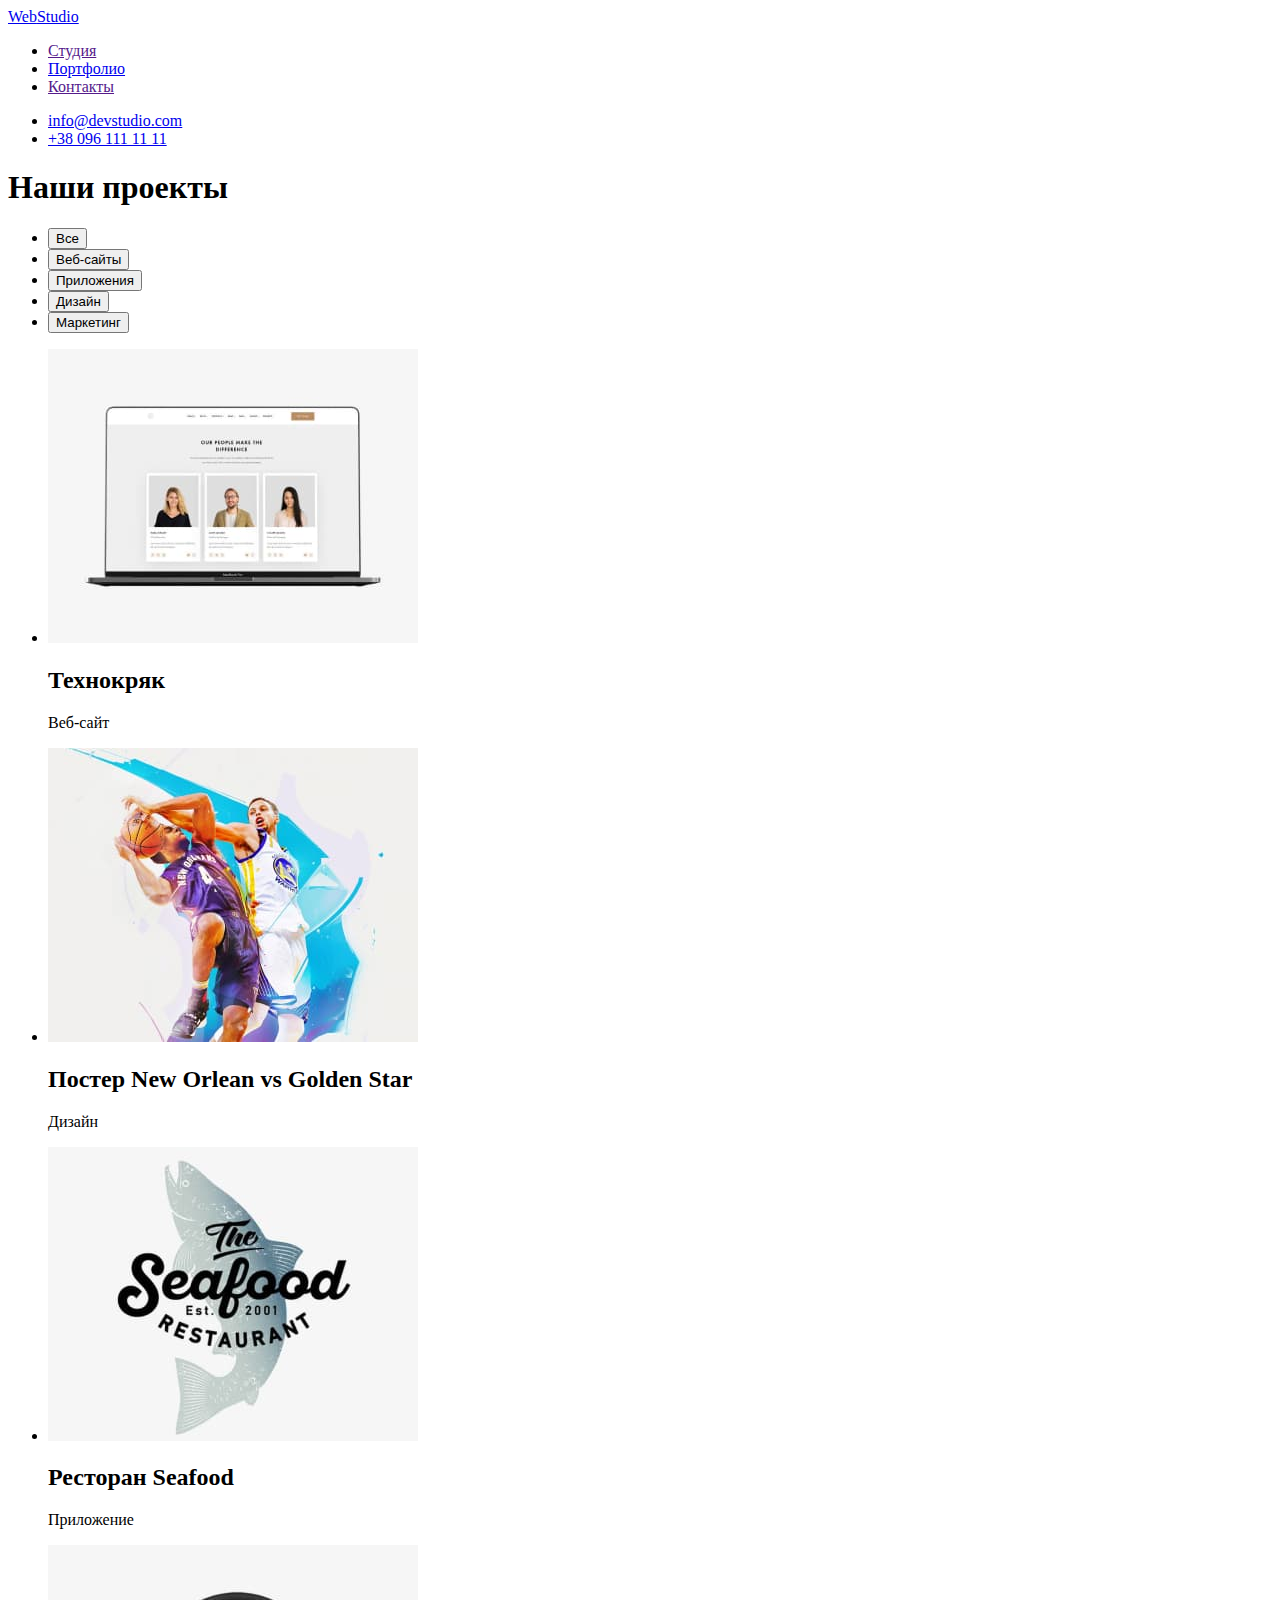
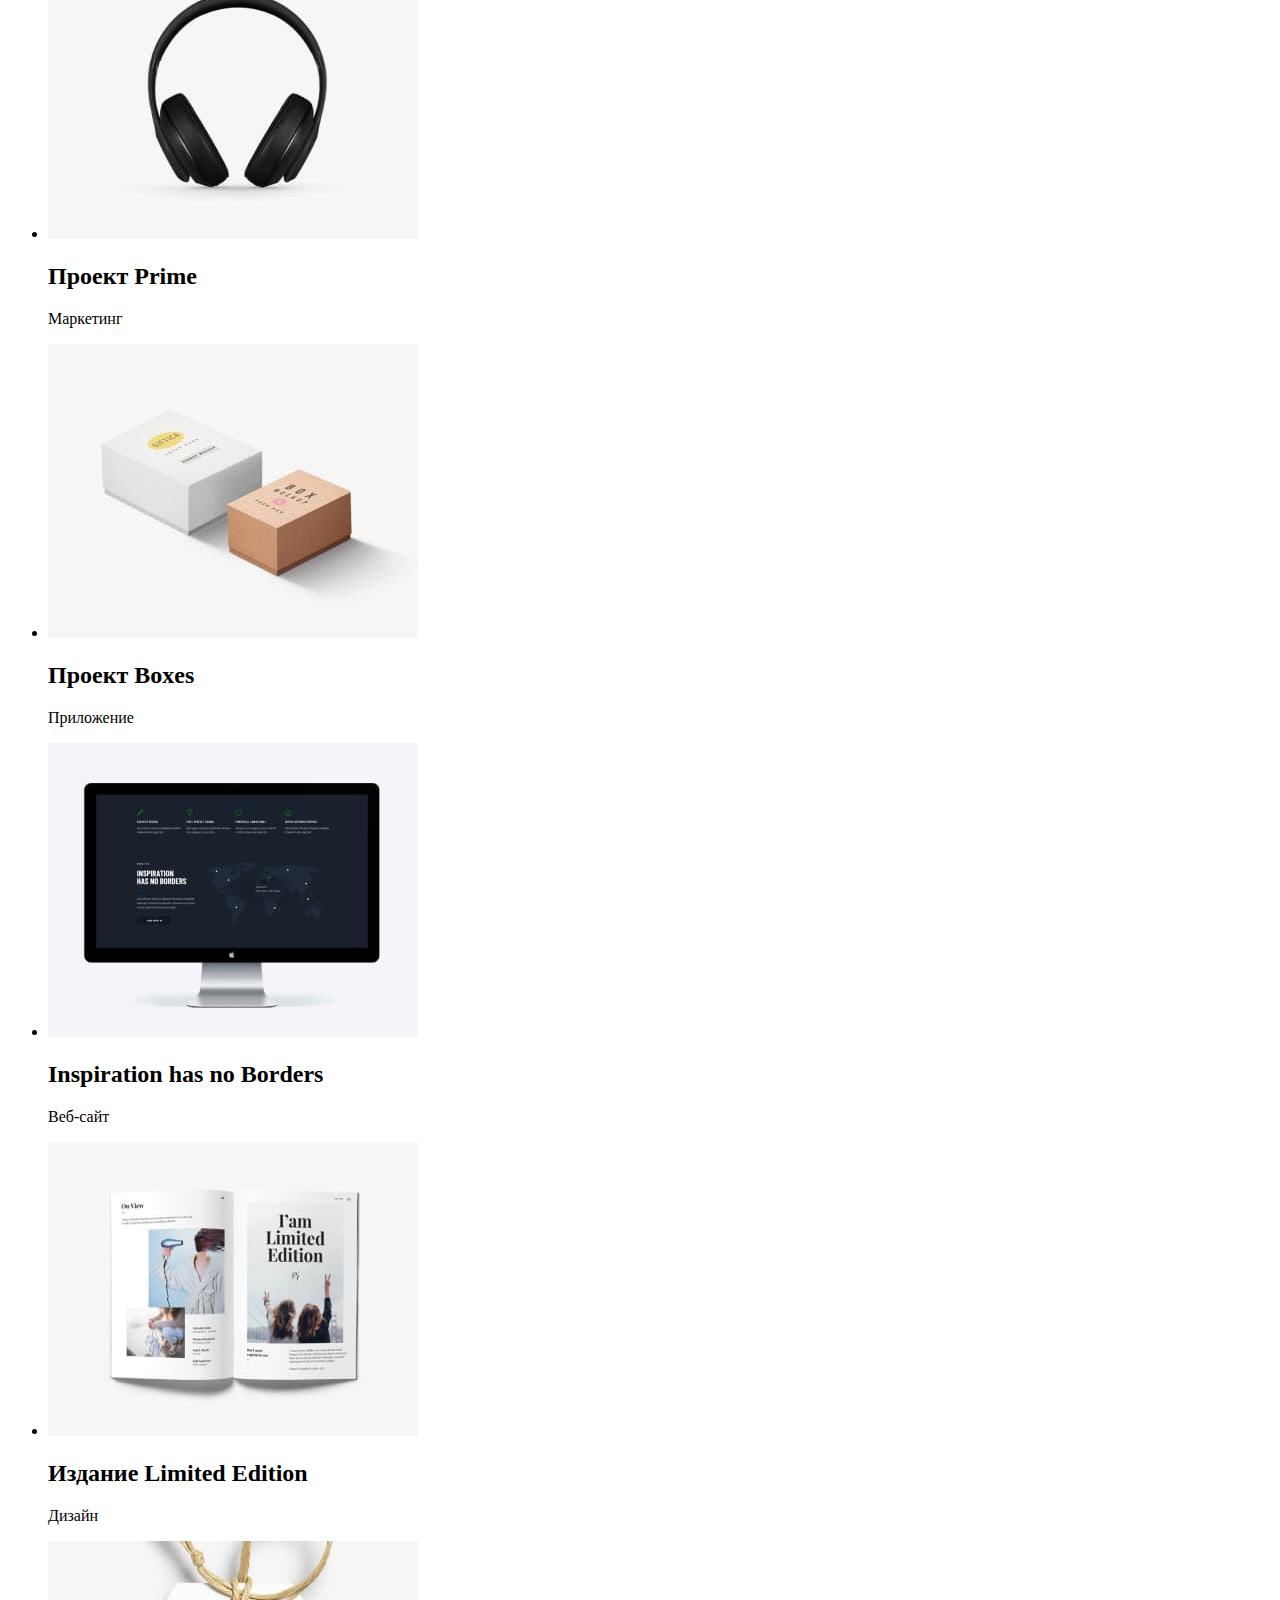
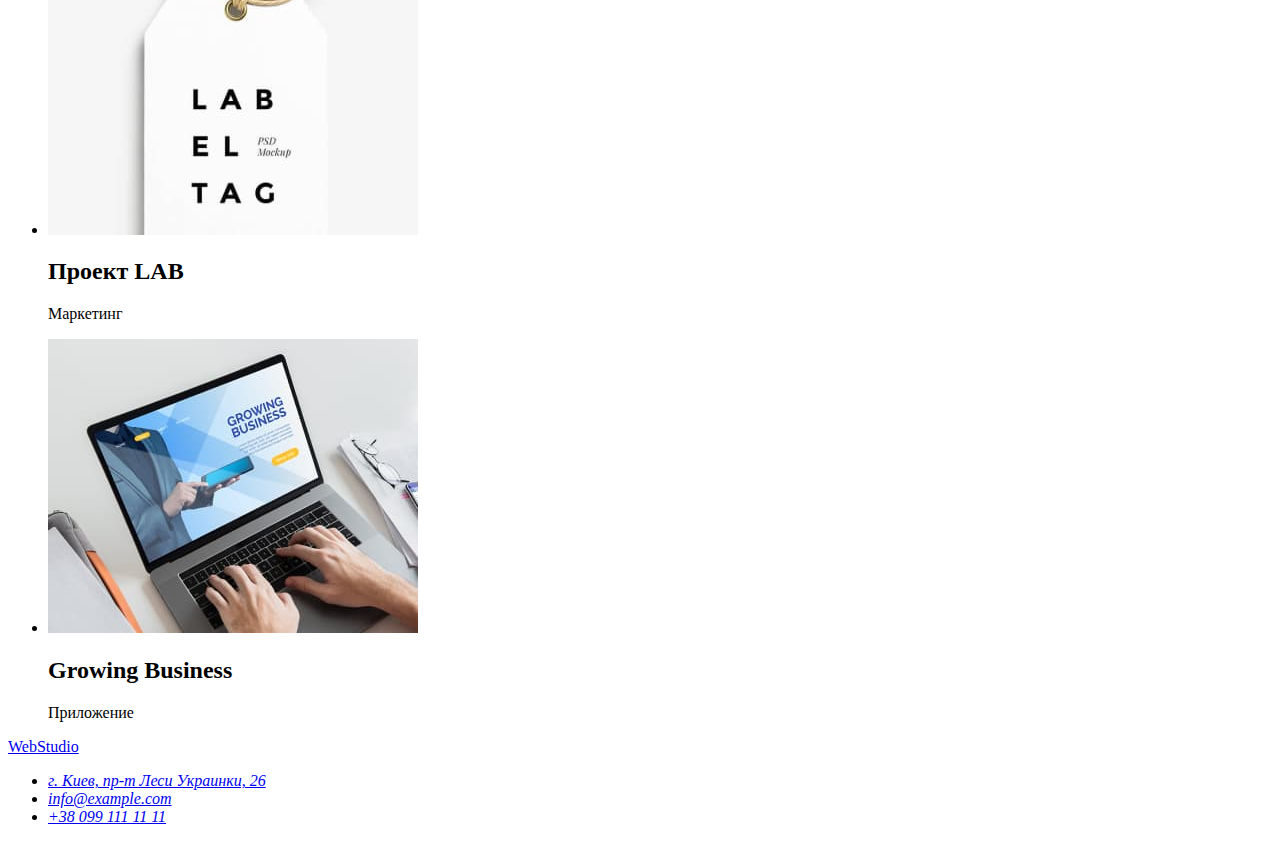
==== portfolio.html @ dd041244 "стилизировал главный сайт" ====
<!DOCTYPE html>
<html lang="ru">
<head>
    <meta charset="UTF-8">
    <meta http-equiv="X-UA-Compatible" content="IE=edge">
    <meta name="viewport" content="width=device-width, initial-scale=1.0">
    <title>Document</title>
<link rel="stylesheet" href="./css/style.css">
<link rel="preconnect" href="https://fonts.googleapis.com">
<link rel="preconnect" href="https://fonts.gstatic.com" crossorigin>
<link href="https://fonts.googleapis.com/css2?family=Raleway:wght@700&family=Roboto:wght@400;500;700;900&display=swap"
    rel="stylesheet">
</head>
<body>
<!-- header -->
<header>
    <a class="logo" href="./index.html"> <span class="logo_web"> Web</span><span class="logo_studio">Studio</span></a>
    <!-- navigation -->
    <nav>
        <ul>
            <li><a class="tex_hover" href="">Студия</a></li>
            <li><a class="tex_hover" href="./portfolio.html">Портфолио</a></li>
            <li><a class="tex_hover" href="">Контакты</a></li>
        </ul>
    </nav>
    <!-- contacts -->
    <ul>
        <li><a class="contacts_mail" href="mailto:info@devstudio.com">info@devstudio.com</a></li>
        <li><a class="contacts_phone" href="tel:+380961111111"> +38 096 111 11 11</a></li>
    </ul>
</header>
    <!-- main_content -->
    <main>
        <section>
            <h1>Наши проекты</h1>
            <nav >
                <ul>
                    <li  ><button class="buttons_hover" type="button">Вce</button></li>
                    <li><button class="buttons_hover" type="button">Веб-сайты</button></li>
                    <li><button class="buttons_hover" type="button">Приложения</button></li>
                    <li><button class="buttons_hover" type="button">Дизайн</button></li>
                    <li><button class="buttons_hover" type="button">Маркетинг</button></li>
                </ul>
            </nav>
            <ul>
                <li>
                    <img src="./IMG3/img.jpg" alt="Ноутбук" width="370" >
                    <h2>Технокряк</h2>
                    <p>Веб-сайт</p>
                </li>
                <li>
                    <img src="./IMG3/img-2.jpg" alt="Баскетбол" width="370" >
                    <h2>Постер New Orlean vs Golden Star</h2>
                    <p>Дизайн</p>
                </li>
                <li>
                    <img src="./IMG3/img-3.jpg" alt="Рыба" width="370" >
                    <h2>Ресторан Seafood</h2>
                    <p>Приложение</p>
                </li>
                <li>
                    <img src="./IMG3/img-4.jpg" alt="Наушники" width="370" >
                    <h2>Проект Prime</h2>
                    <p>Маркетинг</p>
                </li>
                <li>
                    <img src="./IMG3/img-5.jpg" alt="Короба" width="370" >
                    <h2>Проект Boxes</h2>
                    <p>Приложение</p>
                </li>
                <li>
                    <img src="./IMG3/img-6.jpg" alt="Монитор" width="370" >
                    <h2>Inspiration has no Borders</h2>
                    <p>Веб-сайт</p>
                </li>
                <li>
                    <img src="./IMG3/img-7.jpg" alt="Журнал" width="370" >
                    <h2>Издание Limited Edition</h2>
                    <p>Дизайн</p>
                </li>
                <li>
                    <img src="./IMG3/img-8.jpg" alt="Ярлык" width="370" >
                    <h2>Проект LAB</h2>
                    <p>Маркетинг</p>
                </li>
                <li>
                    <img src="./IMG3/img-9.jpg" alt="Ноутбук" width="370" >
                    <h2>Growing Business</h2>
                    <p>Приложение</p>
                </li>
                
            </ul>
        </section>
    </main>
    <!-- footer -->
    <footer class="footer">
        <a class="logo" href="./index.html"> <span class="logo_web"> Web</span><span
                class="footer_logo_studio">Studio</span></a>
        <address>
            <ul>
                <li><a class="footer_contacts_adress" href="https://goo.gl/maps/ktapFahStS3y24yC7">г. Киев, пр-т Леси
                        Украинки, 26</a>
                <li><a class="footer_contacts_mail" href="mailto:info@example.com">info@example.com</a></li>
                <li><a class="footer_contacts_phone" href="tel:+380991111111"> +38 099 111 11 11</a></li>
            </ul>
        </address>
    </footer>
</body>

</html>
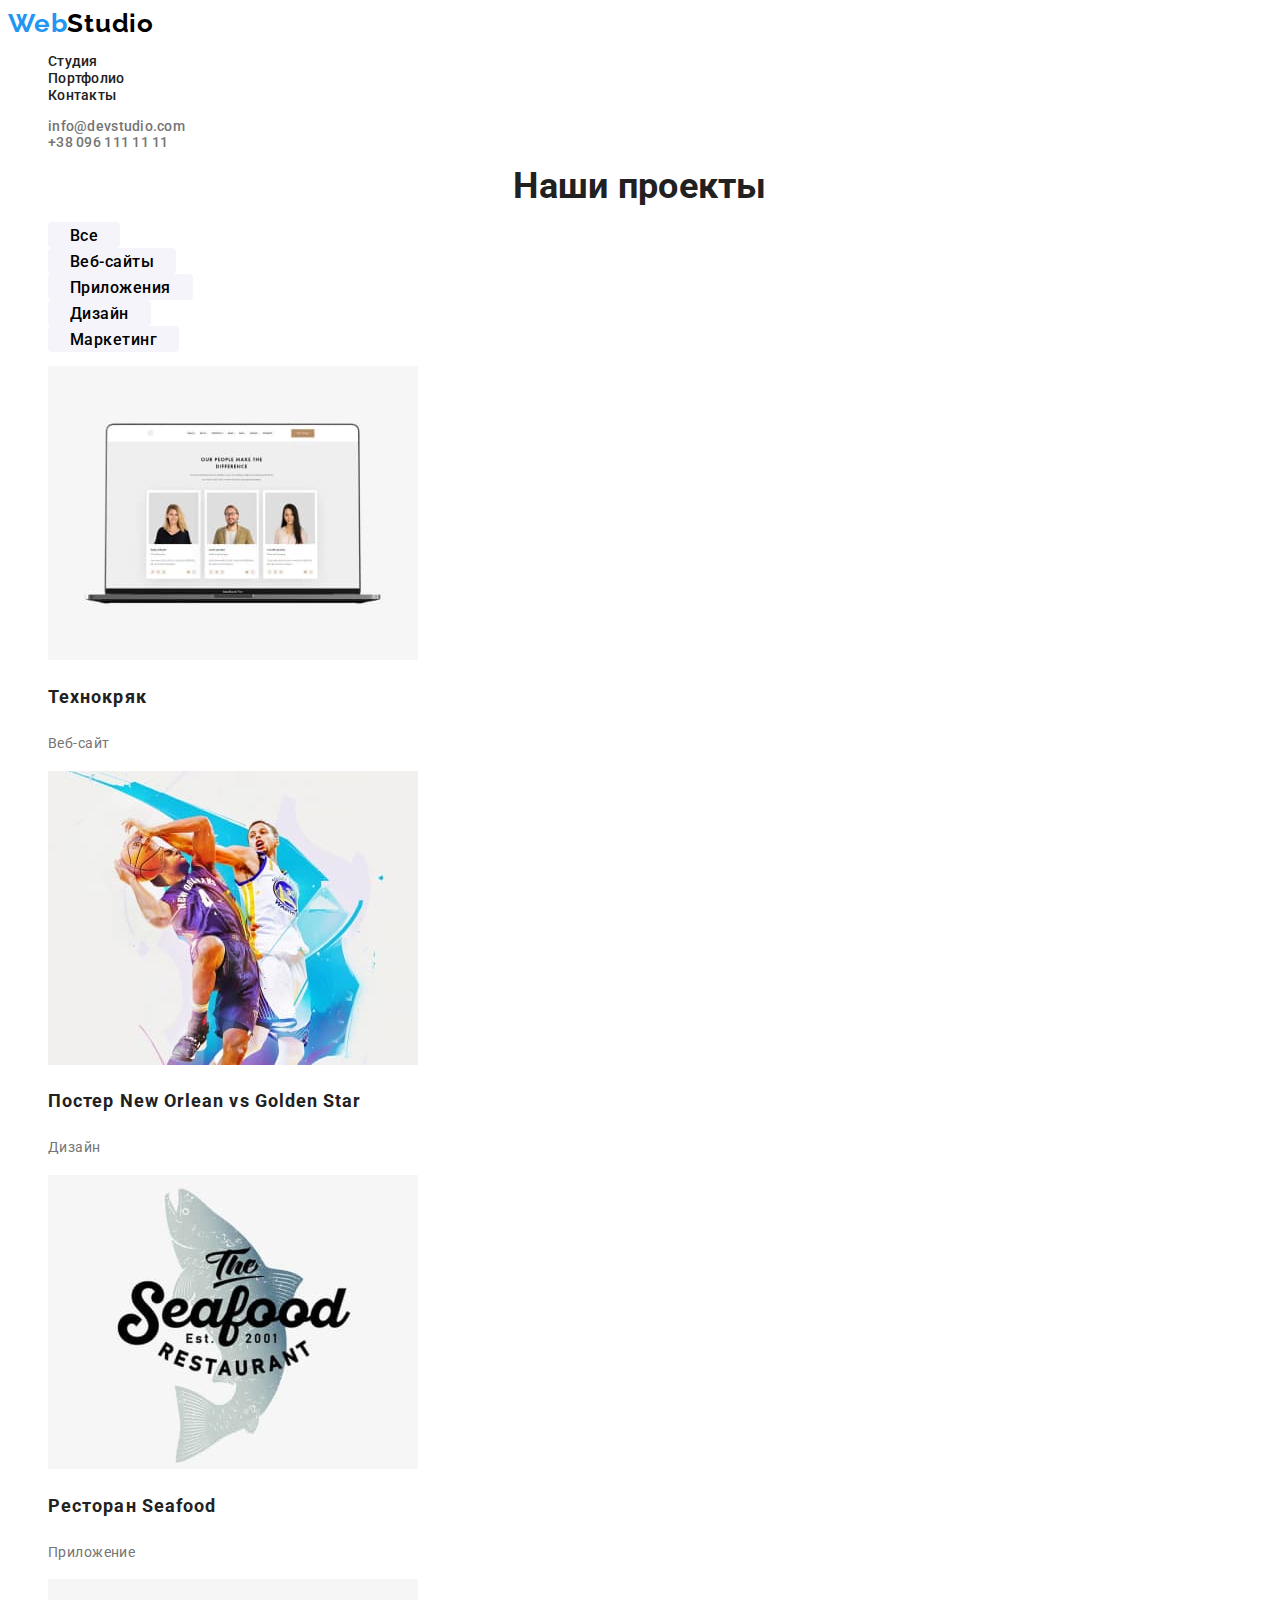
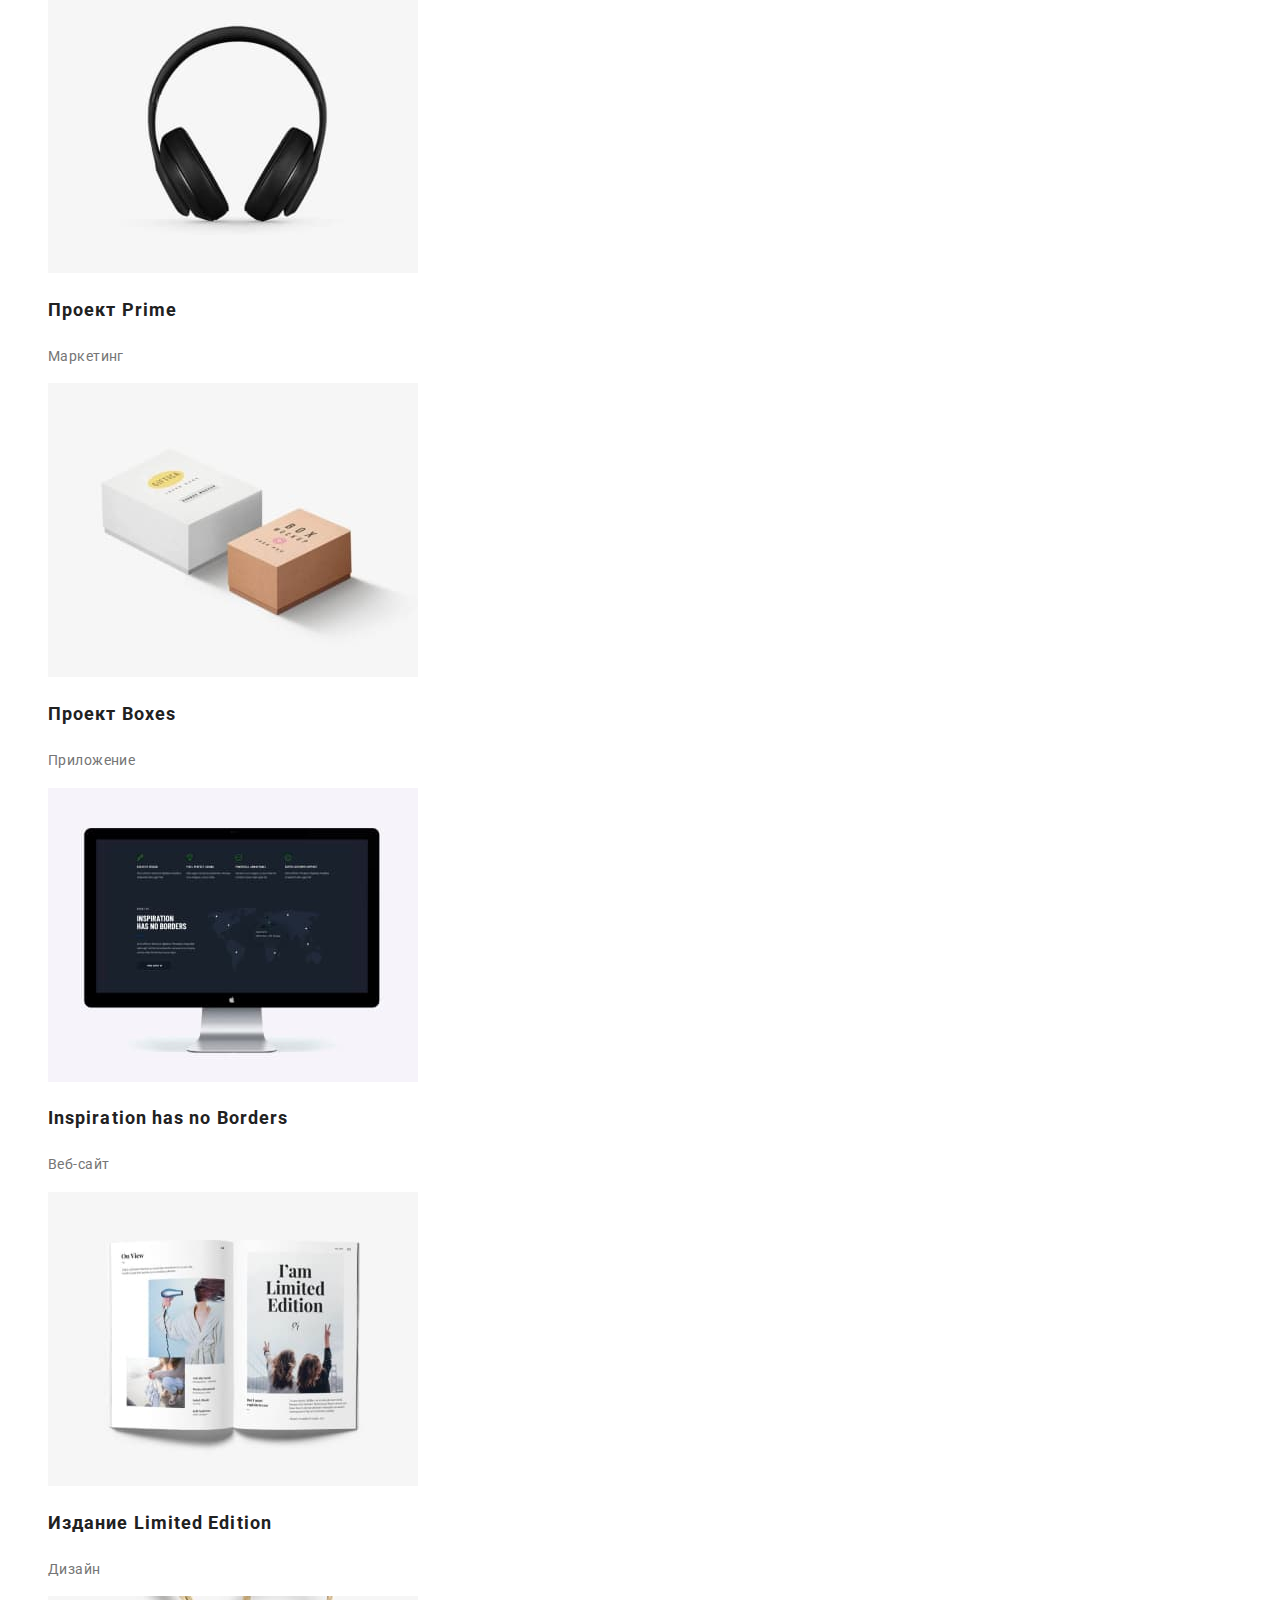
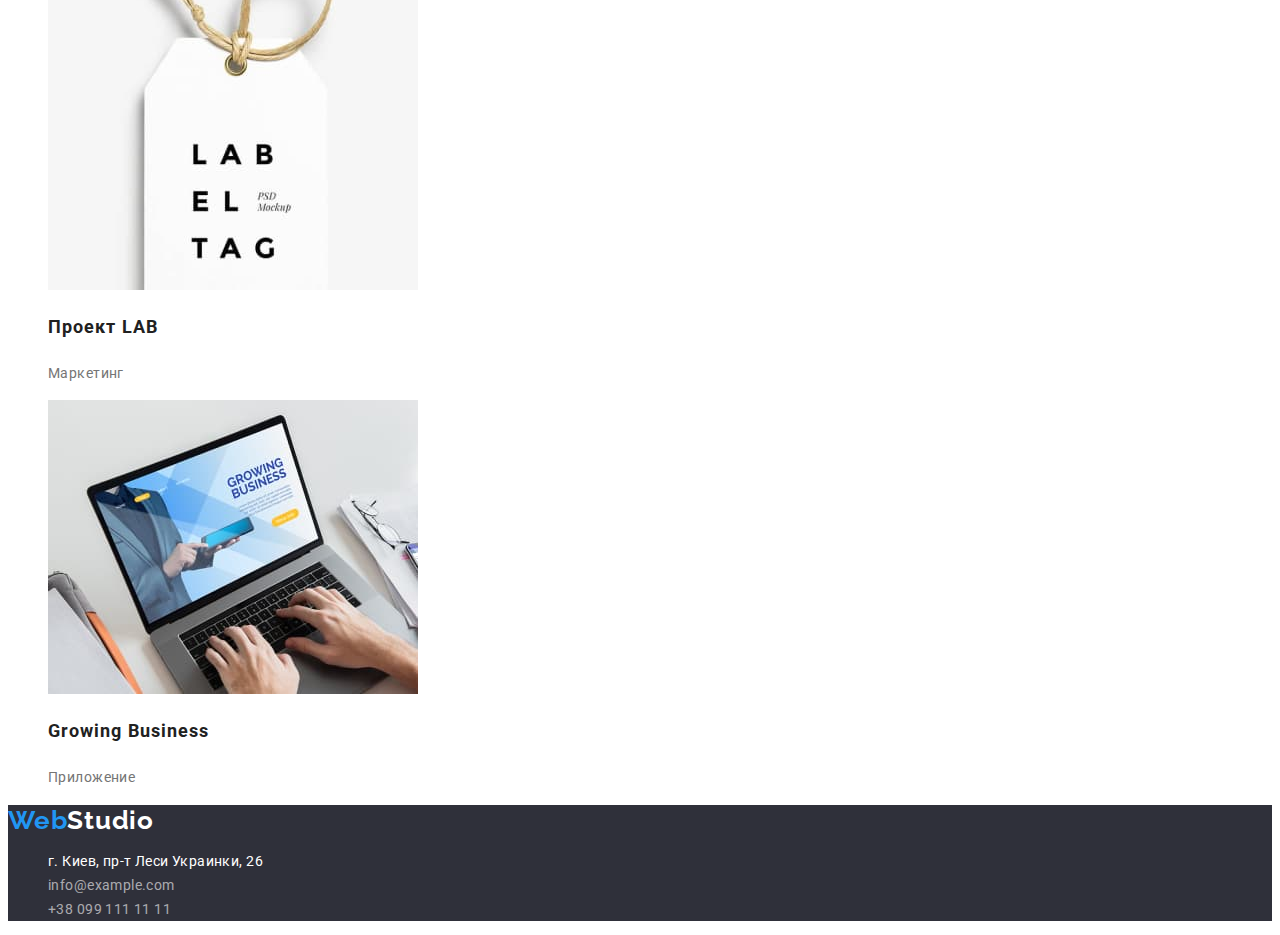
==== commit 3606dfe4: "Исправления ч1" ====
--- a/portfolio.html
+++ b/portfolio.html
@@ -1,107 +1,108 @@
 <!DOCTYPE html>
 <html lang="ru">
+
 <head>
     <meta charset="UTF-8">
     <meta http-equiv="X-UA-Compatible" content="IE=edge">
     <meta name="viewport" content="width=device-width, initial-scale=1.0">
     <title>Document</title>
-<link rel="stylesheet" href="./css/style.css">
-<link rel="preconnect" href="https://fonts.googleapis.com">
-<link rel="preconnect" href="https://fonts.gstatic.com" crossorigin>
-<link href="https://fonts.googleapis.com/css2?family=Raleway:wght@700&family=Roboto:wght@400;500;700;900&display=swap"
-    rel="stylesheet">
+    <link rel="stylesheet" href="./css/style.css">
+    <link rel="preconnect" href="https://fonts.googleapis.com">
+    <link rel="preconnect" href="https://fonts.gstatic.com" crossorigin>
+    <link
+        href="https://fonts.googleapis.com/css2?family=Raleway:wght@700&family=Roboto:wght@400;500;700;900&display=swap"
+        rel="stylesheet">
 </head>
+
 <body>
-<!-- header -->
-<header>
-    <a class="logo" href="./index.html"> <span class="logo_web"> Web</span><span class="logo_studio">Studio</span></a>
-    <!-- navigation -->
-    <nav>
+    <!-- header -->
+    <header class="header">
+        <a class="logo" href="./index.html"> Web<span class="logo_accent">Studio</span></a>
+        <!-- navigation -->
+        <nav class="nav">
+            <ul class="list">
+                <li><a class="link" href="">Студия</a></li>
+                <li><a class="link" href="./portfolio.html">Портфолио</a></li>
+                <li><a class="link" href="">Контакты</a></li>
+            </ul>
+        </nav>
+        <!-- contacts -->
         <ul>
-            <li><a class="tex_hover" href="">Студия</a></li>
-            <li><a class="tex_hover" href="./portfolio.html">Портфолио</a></li>
-            <li><a class="tex_hover" href="">Контакты</a></li>
+            <li><a class="mail" href="mailto:info@devstudio.com">info@devstudio.com</a></li>
+            <li><a class="phone" href="tel:+380961111111"> +38 096 111 11 11</a></li>
         </ul>
-    </nav>
-    <!-- contacts -->
-    <ul>
-        <li><a class="contacts_mail" href="mailto:info@devstudio.com">info@devstudio.com</a></li>
-        <li><a class="contacts_phone" href="tel:+380961111111"> +38 096 111 11 11</a></li>
-    </ul>
-</header>
+    </header>
     <!-- main_content -->
     <main>
-        <section>
-            <h1>Наши проекты</h1>
-            <nav >
-                <ul>
-                    <li  ><button class="buttons_hover" type="button">Вce</button></li>
-                    <li><button class="buttons_hover" type="button">Веб-сайты</button></li>
-                    <li><button class="buttons_hover" type="button">Приложения</button></li>
-                    <li><button class="buttons_hover" type="button">Дизайн</button></li>
-                    <li><button class="buttons_hover" type="button">Маркетинг</button></li>
+        <section class="our_projects">
+            <h1 class="title">Наши проекты</h1>
+            <nav>
+                <ul class="filter">
+                    <li><button class="button" type="button">Вce</button></li>
+                    <li><button class="button" type="button">Веб-сайты</button></li>
+                    <li><button class="button" type="button">Приложения</button></li>
+                    <li><button class="button" type="button">Дизайн</button></li>
+                    <li><button class="button" type="button">Маркетинг</button></li>
                 </ul>
             </nav>
-            <ul>
+            <ul class="img_block">
                 <li>
-                    <img src="./IMG3/img.jpg" alt="Ноутбук" width="370" >
-                    <h2>Технокряк</h2>
+                    <img src="./IMG3/img.jpg" alt="Ноутбук" width="370">
+                    <h2 class="project_name">Технокряк</h2>
                     <p>Веб-сайт</p>
                 </li>
                 <li>
-                    <img src="./IMG3/img-2.jpg" alt="Баскетбол" width="370" >
-                    <h2>Постер New Orlean vs Golden Star</h2>
+                    <img src="./IMG3/img-2.jpg" alt="Баскетбол" width="370">
+                    <h2 class="project_name">Постер New Orlean vs Golden Star</h2>
                     <p>Дизайн</p>
                 </li>
                 <li>
-                    <img src="./IMG3/img-3.jpg" alt="Рыба" width="370" >
-                    <h2>Ресторан Seafood</h2>
+                    <img src="./IMG3/img-3.jpg" alt="Рыба" width="370">
+                    <h2 class="project_name">Ресторан Seafood</h2>
                     <p>Приложение</p>
                 </li>
                 <li>
-                    <img src="./IMG3/img-4.jpg" alt="Наушники" width="370" >
-                    <h2>Проект Prime</h2>
+                    <img src="./IMG3/img-4.jpg" alt="Наушники" width="370">
+                    <h2 class="project_name">Проект Prime</h2>
                     <p>Маркетинг</p>
                 </li>
                 <li>
-                    <img src="./IMG3/img-5.jpg" alt="Короба" width="370" >
-                    <h2>Проект Boxes</h2>
+                    <img src="./IMG3/img-5.jpg" alt="Короба" width="370">
+                    <h2 class="project_name">Проект Boxes</h2>
                     <p>Приложение</p>
                 </li>
                 <li>
-                    <img src="./IMG3/img-6.jpg" alt="Монитор" width="370" >
-                    <h2>Inspiration has no Borders</h2>
+                    <img src="./IMG3/img-6.jpg" alt="Монитор" width="370">
+                    <h2 class="project_name">Inspiration has no Borders</h2>
                     <p>Веб-сайт</p>
                 </li>
                 <li>
-                    <img src="./IMG3/img-7.jpg" alt="Журнал" width="370" >
+                    <img src="./IMG3/img-7.jpg" alt="Журнал" width="370">
                     <h2>Издание Limited Edition</h2>
                     <p>Дизайн</p>
                 </li>
                 <li>
-                    <img src="./IMG3/img-8.jpg" alt="Ярлык" width="370" >
+                    <img src="./IMG3/img-8.jpg" alt="Ярлык" width="370">
                     <h2>Проект LAB</h2>
                     <p>Маркетинг</p>
                 </li>
                 <li>
-                    <img src="./IMG3/img-9.jpg" alt="Ноутбук" width="370" >
+                    <img src="./IMG3/img-9.jpg" alt="Ноутбук" width="370">
                     <h2>Growing Business</h2>
                     <p>Приложение</p>
                 </li>
-                
             </ul>
         </section>
     </main>
     <!-- footer -->
     <footer class="footer">
-        <a class="logo" href="./index.html"> <span class="logo_web"> Web</span><span
-                class="footer_logo_studio">Studio</span></a>
-        <address>
+        <a class="logo" href="./index.html"> Web<span class="logo_accent">Studio</span></a>
+        <address class="contacts">
             <ul>
-                <li><a class="footer_contacts_adress" href="https://goo.gl/maps/ktapFahStS3y24yC7">г. Киев, пр-т Леси
+                <li><a class="adress" href="https://goo.gl/maps/ktapFahStS3y24yC7">г. Киев, пр-т Леси
                         Украинки, 26</a>
-                <li><a class="footer_contacts_mail" href="mailto:info@example.com">info@example.com</a></li>
-                <li><a class="footer_contacts_phone" href="tel:+380991111111"> +38 099 111 11 11</a></li>
+                <li><a class="mail" href="mailto:info@example.com">info@example.com</a></li>
+                <li><a class="phone" href="tel:+380991111111"> +38 099 111 11 11</a></li>
             </ul>
         </address>
     </footer>
--- a/css/style.css
+++ b/css/style.css
@@ -0,0 +1,225 @@
+/* body */
+
+body {
+  font-family: roboto, sans-serif;
+  background-color: #ffffff;
+  font-size: 14px;
+  line-height: 1.2;
+  font-weight: 400;
+  letter-spacing: 0.02em;
+  /* font-style: normal; */
+  color: #212121;
+}
+
+/* general */
+li {
+  list-style: none;
+}
+/* header */
+.logo {
+  font-size: 26px;
+  font-family: 'Raleway', sans-serif;
+  font-weight: 700;
+  letter-spacing: 0.03em;
+  text-decoration: none;
+  color: #2196f3;
+}
+.header .logo_accent {
+  color: #000000;
+}
+
+.header .link {
+  text-decoration: none;
+  font-weight: 500;
+  color: inherit;
+}
+
+.header .link:hover,
+.header .link:focus,
+.header .mail:hover,
+.header .mail:focus,
+.header .phone:hover,
+.header .phone:focus {
+  color: #2196f3;
+}
+
+.header .mail,
+.header .phone {
+  color: #757575;
+  text-decoration: none;
+  font-weight: 500;
+}
+
+/* hero */
+.hero {
+  background: rgba(47, 48, 58, 1);
+  width: 800px;
+  /* height: 600px; */
+  text-align: center;
+  padding: 200px 452px 280px 452px;
+}
+
+.hero .title {
+  color: #ffffff;
+  font-weight: 900;
+  font-size: 44px;
+  line-height: 1.36;
+  letter-spacing: 0.06em;
+  text-transform: uppercase;
+}
+.hero .button {
+  box-sizing: border-box;
+  border-radius: 3px;
+  border: none;
+  width: 200px;
+  height: 50px;
+  background-color: #2196f3;
+  color: #ffffff;
+  font-weight: 700;
+  font-size: 16px;
+  line-height: 1.88;
+  letter-spacing: 0.06em;
+  cursor: pointer;
+  align-items: center;
+  text-align: center;
+  font-family: inherit;
+}
+
+/* our_features */
+
+.our_features .section_tittle {
+  visibility: hidden;
+}
+
+.our_features .section_title2 {
+  text-transform: uppercase;
+  font-weight: 700;
+  letter-spacing: 0.03em;
+}
+
+.features_list .text {
+  color: #757575;
+  line-height: 1.7;
+  letter-spacing: 0.03em;
+}
+
+/* Actions */
+
+.actions .title {
+  font-weight: 700;
+  font-size: 36px;
+  line-height: 42px;
+  text-align: center;
+  letter-spacing: 0.03em;
+}
+
+/* our_team */
+
+.our_team .title {
+  font-weight: 700;
+  font-size: 36px;
+  line-height: 42px;
+  text-align: center;
+  letter-spacing: 0.03em;
+}
+.our_team .member {
+  font-weight: 500;
+  font-size: 16px;
+  line-height: 1.19;
+  letter-spacing: 0.03em;
+  margin: 0;
+}
+
+.our_team .text {
+  font-size: 16px;
+  line-height: 1.19;
+  letter-spacing: 0.03em;
+  color: #757575;
+  margin: 0;
+}
+
+/* footer */
+.footer {
+  background-color: #2f303a;
+}
+.footer .logo_accent {
+  color: #ffffff;
+}
+.footer .adress {
+  text-decoration: none;
+  letter-spacing: 0.03em;
+  color: #ffffff;
+  font-style: normal;
+  line-height: 1.7;
+}
+.footer .mail,
+.footer .phone {
+  line-height: 1.7;
+  letter-spacing: 0.03em;
+  color: rgba(255, 255, 255, 0.6);
+  text-decoration: none;
+  font-style: normal;
+}
+
+/* tex_hover */
+.tex_hover {
+  text-decoration: none;
+}
+.tex_hover:hover {
+  color: #2196f3;
+}
+
+/* our_projects */
+
+.our_projects .button {
+  display: inline-block;
+  background-color: #f5f4fa;
+  font-weight: 500;
+  font-size: 16px;
+  line-height: 1.6;
+  height: 26px;
+  letter-spacing: 0.03em;
+  font-family: inherit;
+  text-align: center;
+  border-radius: 4px;
+  border: none;
+  padding: 0px 22px 0px 22px;
+}
+
+.our_projects .button:hover {
+  background-color: #2196f3;
+  color: #ffffff;
+  cursor: pointer;
+  font-weight: 500;
+  font-size: 16px;
+  line-height: 1.6px;
+  height: 26px;
+  letter-spacing: 0.03em;
+  font-family: inherit;
+  text-align: center;
+  border-radius: 4px;
+  border: none;
+  padding: 0px 22px 0px 22px;
+}
+
+/* our_projects */
+.our_projects .title {
+  font-weight: 700;
+  font-size: 36px;
+  text-align: center;
+
+  margin: 0;
+}
+
+.our_projects h2 {
+  font-weight: 700;
+  font-size: 18px;
+  line-height: 2;
+  letter-spacing: 0.06em;
+}
+
+.our_projects p {
+  line-height: 1.9;
+  letter-spacing: 0.03em;
+  color: #757575;
+}
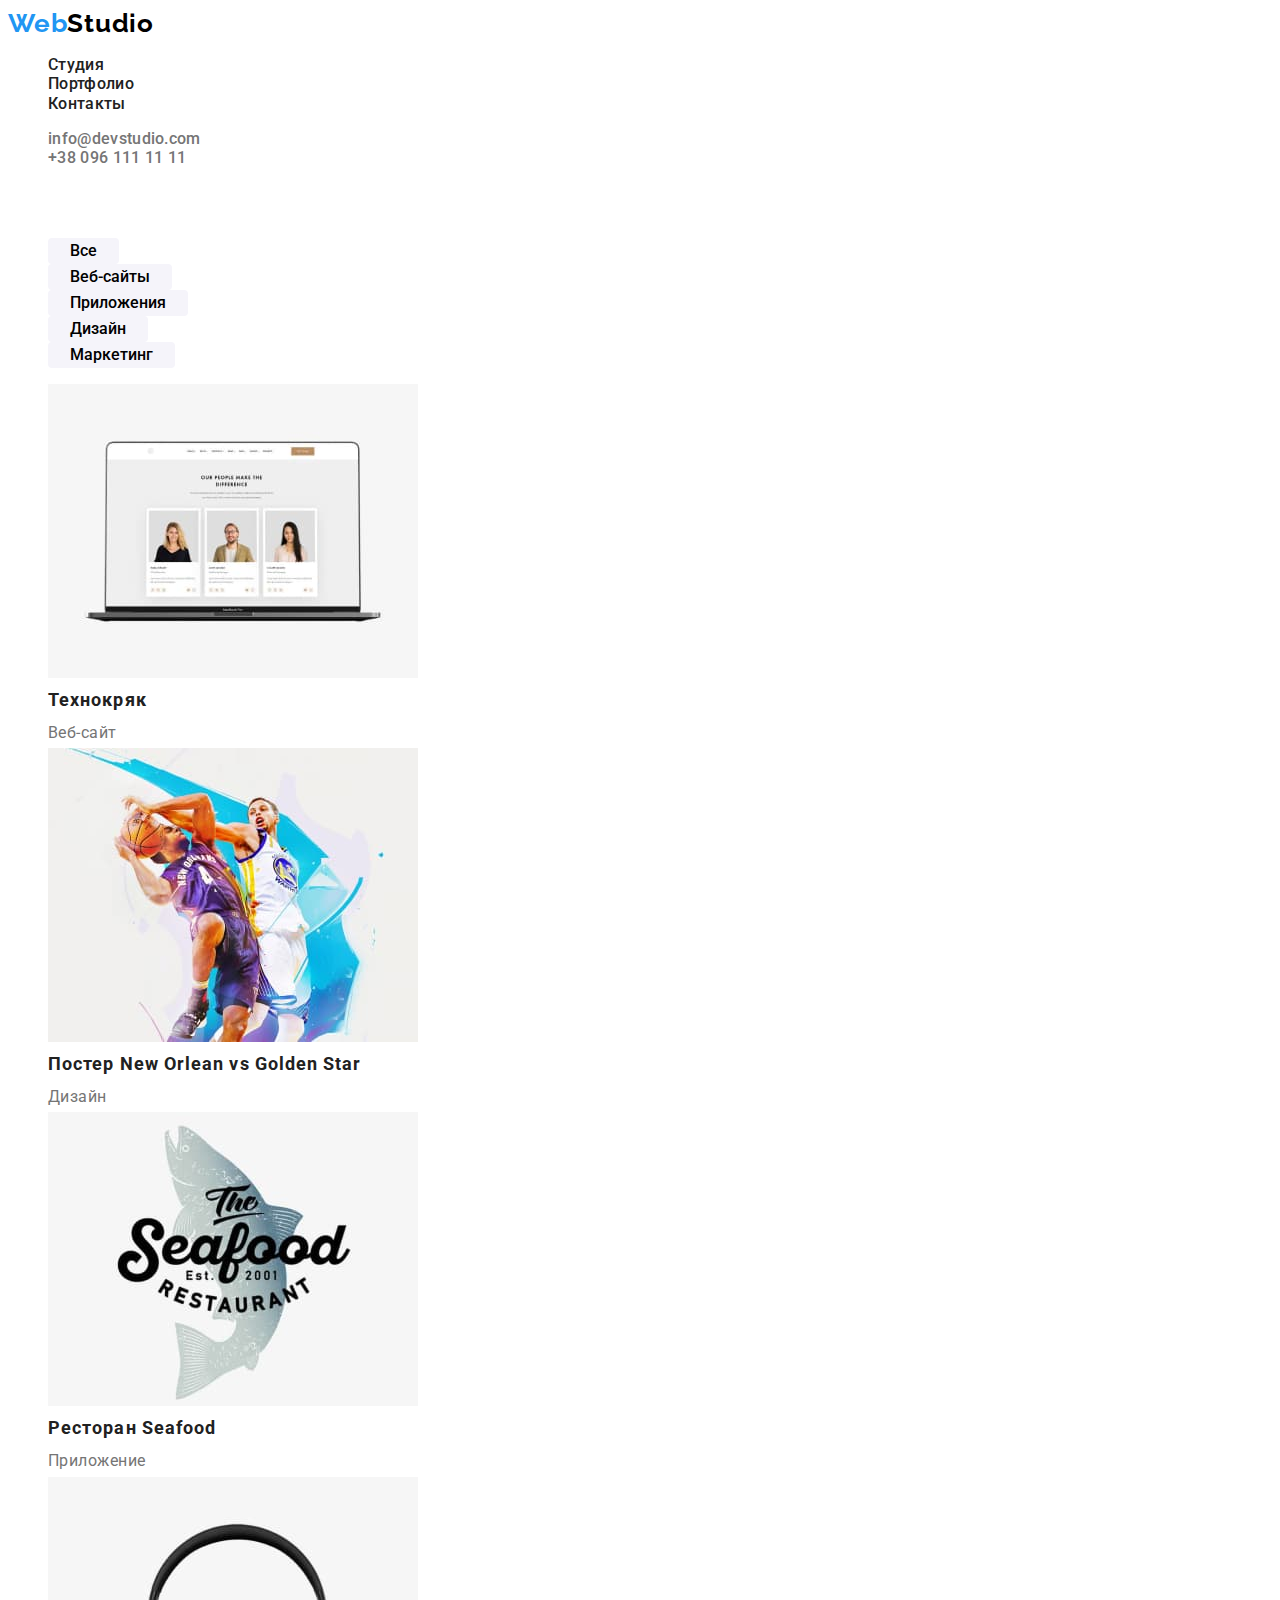
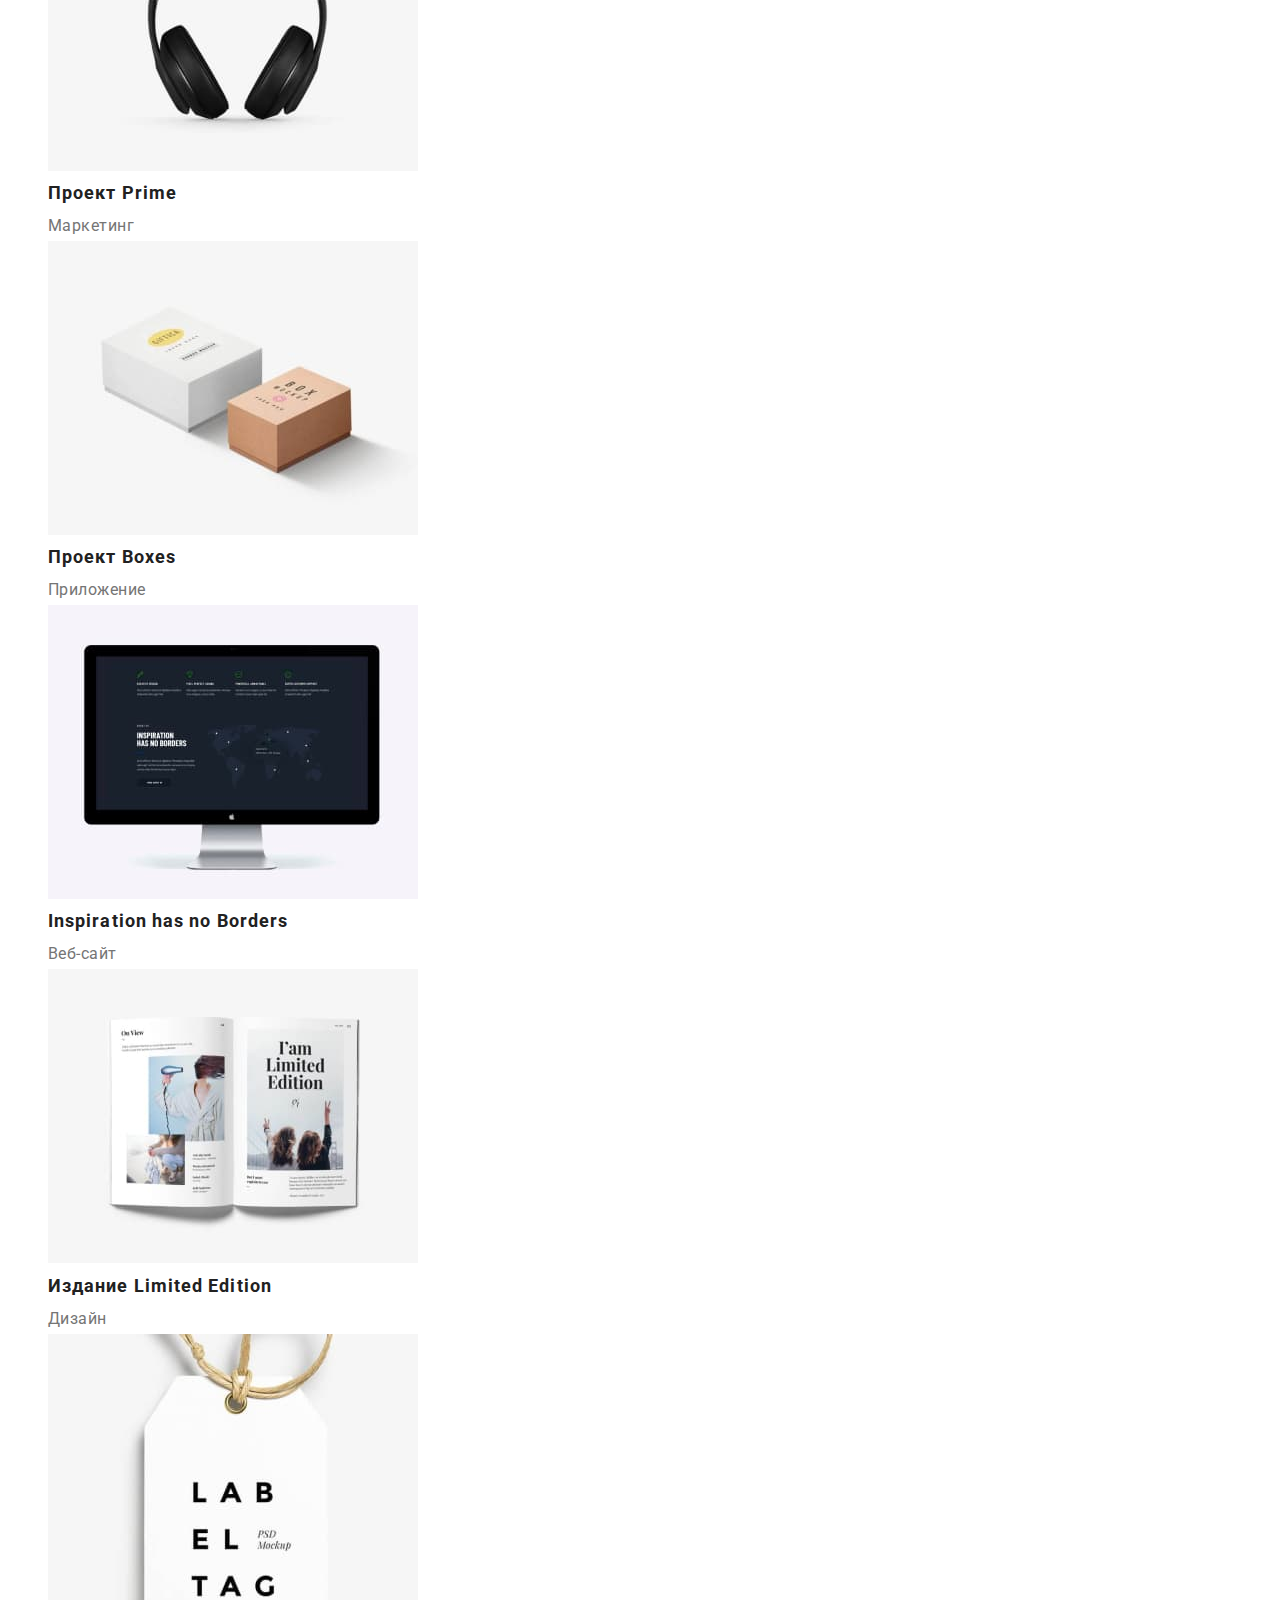
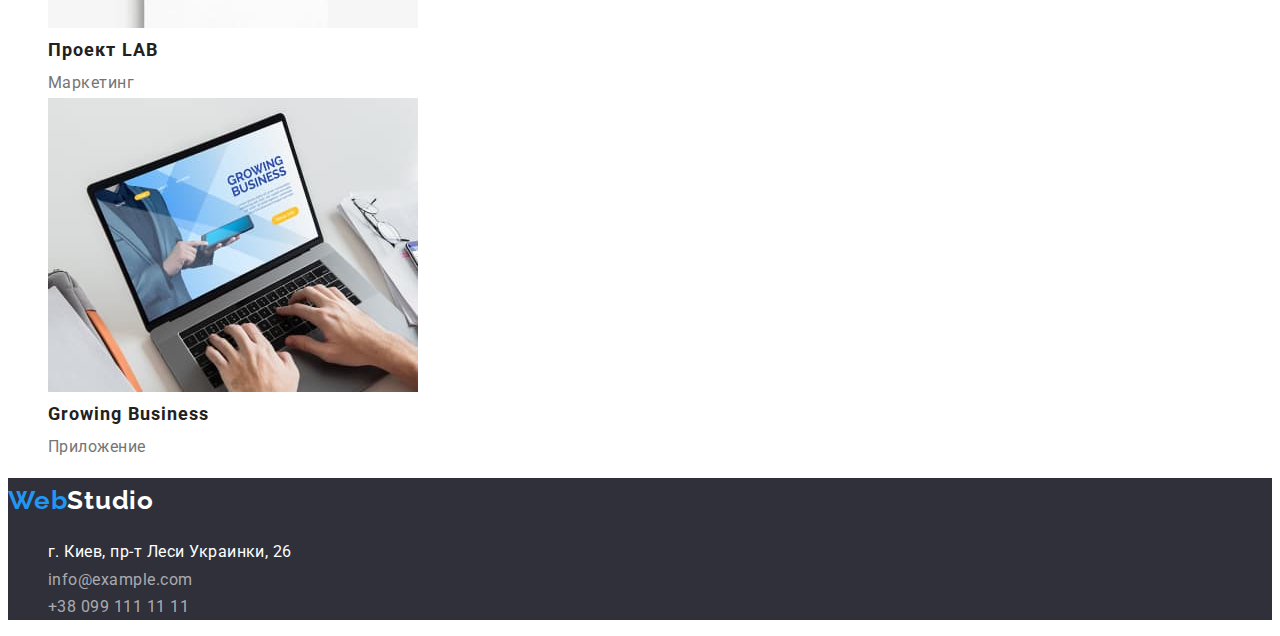
==== commit 96f5b101: "переделал домашку2" ====
--- a/portfolio.html
+++ b/portfolio.html
@@ -6,103 +6,98 @@
     <meta http-equiv="X-UA-Compatible" content="IE=edge">
     <meta name="viewport" content="width=device-width, initial-scale=1.0">
     <title>Document</title>
-    <link rel="stylesheet" href="./css/style.css">
     <link rel="preconnect" href="https://fonts.googleapis.com">
     <link rel="preconnect" href="https://fonts.gstatic.com" crossorigin>
-    <link
-        href="https://fonts.googleapis.com/css2?family=Raleway:wght@700&family=Roboto:wght@400;500;700;900&display=swap"
-        rel="stylesheet">
+    <link href="https://fonts.googleapis.com/css2?family=Raleway:wght@700&family=Roboto:wght@400;500;700;900&display=swap" rel="stylesheet">
+    <link rel="stylesheet" href="./css/style.css">
 </head>
-
 <body>
-    <!-- header -->
-    <header class="header">
-        <a class="logo" href="./index.html"> Web<span class="logo_accent">Studio</span></a>
-        <!-- navigation -->
-        <nav class="nav">
-            <ul class="list">
-                <li><a class="link" href="">Студия</a></li>
-                <li><a class="link" href="./portfolio.html">Портфолио</a></li>
-                <li><a class="link" href="">Контакты</a></li>
-            </ul>
-        </nav>
-        <!-- contacts -->
-        <ul>
-            <li><a class="mail" href="mailto:info@devstudio.com">info@devstudio.com</a></li>
-            <li><a class="phone" href="tel:+380961111111"> +38 096 111 11 11</a></li>
+<!-- header -->
+<header class="header">
+    <a class="logo" href="./index.html"> Web<span class="header-logo-accent">Studio</span></a>
+    <!-- navigation -->
+    <nav class="header-nav">
+        <ul class="header-list">
+            <li><a class="header-link" href="./index.html">Студия</a></li>
+            <li><a class="header-link" href="./portfolio.html">Портфолио</a></li>
+            <li><a class="header-link" href="">Контакты</a></li>
         </ul>
-    </header>
-    <!-- main_content -->
+    </nav>
+    <!-- contacts -->
+    <ul class="header-list">
+        <li><a class="contacts-mail" href="mailto:info@devstudio.com">info@devstudio.com</a></li>
+        <li><a class="contacts-phone" href="tel:+380961111111"> +38 096 111 11 11</a></li>
+    </ul>
+</header>
+    <!-- progects -->
     <main>
-        <section class="our_projects">
-            <h1 class="title">Наши проекты</h1>
-            <nav>
-                <ul class="filter">
-                    <li><button class="button" type="button">Вce</button></li>
-                    <li><button class="button" type="button">Веб-сайты</button></li>
-                    <li><button class="button" type="button">Приложения</button></li>
-                    <li><button class="button" type="button">Дизайн</button></li>
-                    <li><button class="button" type="button">Маркетинг</button></li>
+        <section class="projects">
+            <h1 class="projects-title">Наши проекты</h1>
+                <ul class="projects-list">
+                    <li><button class="project-button" type="button">Вce</button></li>
+                    <li><button class="project-button" type="button">Веб-сайты</button></li>
+                    <li><button class="project-button" type="button">Приложения</button></li>
+                    <li><button class="project-button" type="button">Дизайн</button></li>
+                    <li><button class="project-button" type="button">Маркетинг</button></li>
                 </ul>
-            </nav>
-            <ul class="img_block">
-                <li>
-                    <img src="./IMG3/img.jpg" alt="Ноутбук" width="370">
-                    <h2 class="project_name">Технокряк</h2>
-                    <p>Веб-сайт</p>
-                </li>
-                <li>
-                    <img src="./IMG3/img-2.jpg" alt="Баскетбол" width="370">
-                    <h2 class="project_name">Постер New Orlean vs Golden Star</h2>
-                    <p>Дизайн</p>
-                </li>
-                <li>
-                    <img src="./IMG3/img-3.jpg" alt="Рыба" width="370">
-                    <h2 class="project_name">Ресторан Seafood</h2>
-                    <p>Приложение</p>
-                </li>
-                <li>
-                    <img src="./IMG3/img-4.jpg" alt="Наушники" width="370">
-                    <h2 class="project_name">Проект Prime</h2>
-                    <p>Маркетинг</p>
-                </li>
-                <li>
-                    <img src="./IMG3/img-5.jpg" alt="Короба" width="370">
-                    <h2 class="project_name">Проект Boxes</h2>
-                    <p>Приложение</p>
-                </li>
-                <li>
-                    <img src="./IMG3/img-6.jpg" alt="Монитор" width="370">
-                    <h2 class="project_name">Inspiration has no Borders</h2>
-                    <p>Веб-сайт</p>
-                </li>
-                <li>
-                    <img src="./IMG3/img-7.jpg" alt="Журнал" width="370">
-                    <h2>Издание Limited Edition</h2>
-                    <p>Дизайн</p>
-                </li>
-                <li>
-                    <img src="./IMG3/img-8.jpg" alt="Ярлык" width="370">
-                    <h2>Проект LAB</h2>
-                    <p>Маркетинг</p>
-                </li>
-                <li>
-                    <img src="./IMG3/img-9.jpg" alt="Ноутбук" width="370">
-                    <h2>Growing Business</h2>
-                    <p>Приложение</p>
-                </li>
-            </ul>
+                <ul class="projects-list">
+                    <li>
+                        <img src="./IMG3/img.jpg" alt="Ноутбук" width="370">
+                        <h2 class="project-titel2">Технокряк</h2>
+                        <p class="project-text">Веб-сайт</p>
+                    </li>
+                    <li>
+                        <img src="./IMG3/img-2.jpg" alt="Баскетбол" width="370">
+                        <h2 class="project-titel2">Постер New Orlean vs Golden Star</h2>
+                        <p class="project-text">Дизайн</p>
+                    </li>
+                    <li>
+                        <img src="./IMG3/img-3.jpg" alt="Рыба" width="370">
+                        <h2 class="project-titel2">Ресторан Seafood</h2>
+                        <p class="project-text">Приложение</p>
+                    </li>
+                    <li>
+                        <img src="./IMG3/img-4.jpg" alt="Наушники" width="370">
+                        <h2 class="project-titel2">Проект Prime</h2>
+                        <p class="project-text">Маркетинг</p>
+                    </li>
+                    <li>
+                        <img src="./IMG3/img-5.jpg" alt="Короба" width="370">
+                        <h2 class="project-titel2">Проект Boxes</h2>
+                        <p class="project-text">Приложение</p>
+                    </li>
+                    <li>
+                        <img src="./IMG3/img-6.jpg" alt="Монитор" width="370">
+                        <h2 class="project-titel2">Inspiration has no Borders</h2>
+                        <p class="project-text">Веб-сайт</p>
+                    </li>
+                    <li>
+                        <img src="./IMG3/img-7.jpg" alt="Журнал" width="370">
+                        <h2 class="project-titel2">Издание Limited Edition</h2>
+                        <p class="project-text">Дизайн</p>
+                    </li>
+                    <li>
+                        <img src="./IMG3/img-8.jpg" alt="Ярлык" width="370">
+                        <h2 class="project-titel2">Проект LAB</h2>
+                        <p class="project-text">Маркетинг</p>
+                    </li>
+                    <li>
+                        <img src="./IMG3/img-9.jpg" alt="Ноутбук" width="370">
+                        <h2 class="project-titel2">Growing Business</h2>
+                        <p class="project-text">Приложение</p>
+                    </li>
+                </ul>
         </section>
     </main>
     <!-- footer -->
     <footer class="footer">
-        <a class="logo" href="./index.html"> Web<span class="logo_accent">Studio</span></a>
-        <address class="contacts">
-            <ul>
-                <li><a class="adress" href="https://goo.gl/maps/ktapFahStS3y24yC7">г. Киев, пр-т Леси
-                        Украинки, 26</a>
-                <li><a class="mail" href="mailto:info@example.com">info@example.com</a></li>
-                <li><a class="phone" href="tel:+380991111111"> +38 099 111 11 11</a></li>
+        <a class="logo" href="./index.html"> Web<span class="footer-logo-accent">Studio</span></a>
+        <address class="footer-contacts">
+            <ul class="address-list">
+                <li><a class="footer-adress" href="https://goo.gl/maps/ktapFahStS3y24yC7">г. Киев, пр-т Леси Украинки,
+                        26</a>
+                <li><a class="footer-mail" href="mailto:info@example.com">info@example.com</a></li>
+                <li><a class="footer-phone" href="tel:+380991111111"> +38 099 111 11 11</a></li>
             </ul>
         </address>
     </footer>
--- a/css/style.css
+++ b/css/style.css
@@ -1,20 +1,26 @@
+:root {
+  --color-logo: #2196f3;
+  --color-gray: #757575;
+  --color-black: #212121;
+  --color-white: #ffffff;
+  --color-white-background: #ffffff;
+}
 /* body */
-
 body {
   font-family: roboto, sans-serif;
-  background-color: #ffffff;
-  font-size: 14px;
+  background-color: var(--color-white-background);
   line-height: 1.2;
-  font-weight: 400;
-  letter-spacing: 0.02em;
+  /* font-weight: 400; */
+  letter-spacing: 0.03em;
   /* font-style: normal; */
-  color: #212121;
-}
-
-/* general */
+  color: var(--color-black);
+  list-style: none;
+}
+/* general
 li {
   list-style: none;
-}
+} */
+
 /* header */
 .logo {
   font-size: 26px;
@@ -22,59 +28,72 @@
   font-weight: 700;
   letter-spacing: 0.03em;
   text-decoration: none;
-  color: #2196f3;
-}
-.header .logo_accent {
+  color: var(--color-logo);
+}
+.header-logo-accent {
   color: #000000;
 }
+.header-link,
+.contacts-mail,
+.contacts-phone {
+  text-decoration: none;
+  font-weight: 500;
+  color: inherit;
+  letter-spacing: 0.02em;
+  line-height: 1.14;
+}
+.header-list,
+.features-list,
+.actions-list,
+.team-list,
+.address-list,
+.projects-list {
+  list-style: none;
+}
 
-.header .link {
-  text-decoration: none;
-  font-weight: 500;
-  color: inherit;
-}
-
-.header .link:hover,
-.header .link:focus,
-.header .mail:hover,
-.header .mail:focus,
-.header .phone:hover,
-.header .phone:focus {
-  color: #2196f3;
-}
-
-.header .mail,
-.header .phone {
-  color: #757575;
-  text-decoration: none;
-  font-weight: 500;
-}
-
+.header-link:hover,
+.header-link:focus,
+.contact-mail:hover:hover,
+.contact-mail:focus:focus,
+.contacts-phone:hover,
+.contacts-phone:focus,
+.footer-phone:hover,
+.footer-phone:focus,
+.footer-adress:hover,
+.footer-adress:focus,
+.footer-mail:hover,
+.footer-mail:focus {
+  color: var(--color-logo);
+}
+.contacts-mail,
+.contacts-phone {
+  color: var(--color-gray);
+}
 /* hero */
 .hero {
   background: rgba(47, 48, 58, 1);
-  width: 800px;
+  /* width: 800px; */
   /* height: 600px; */
   text-align: center;
-  padding: 200px 452px 280px 452px;
-}
-
-.hero .title {
-  color: #ffffff;
+  /* padding: 200px 452px 280px 452px; */
+}
+.hero-title {
+  color: var(--color-white);
   font-weight: 900;
   font-size: 44px;
   line-height: 1.36;
   letter-spacing: 0.06em;
   text-transform: uppercase;
-}
-.hero .button {
+  margin: 0;
+}
+.hero-button {
   box-sizing: border-box;
   border-radius: 3px;
   border: none;
   width: 200px;
   height: 50px;
-  background-color: #2196f3;
-  color: #ffffff;
+  background-color: var(--color-logo);
+  color: var(--color-white);
   font-weight: 700;
   font-size: 16px;
   line-height: 1.88;
@@ -84,142 +103,100 @@
   text-align: center;
   font-family: inherit;
 }
-
 /* our_features */
-
-.our_features .section_tittle {
+.features-tittle {
   visibility: hidden;
 }
-
-.our_features .section_title2 {
+.features-title2 {
   text-transform: uppercase;
-  font-weight: 700;
-  letter-spacing: 0.03em;
-}
-
-.features_list .text {
-  color: #757575;
+  font-size: 14px;
+}
+.features-text {
+  color: var(--color-gray);
   line-height: 1.7;
-  letter-spacing: 0.03em;
-}
-
+}
 /* Actions */
-
-.actions .title {
-  font-weight: 700;
+.actions-title,
+.team-title,
+.projects-titl {
   font-size: 36px;
-  line-height: 42px;
-  text-align: center;
-  letter-spacing: 0.03em;
-}
-
+  line-height: 1.17;
+  text-align: center;
+}
 /* our_team */
-
-.our_team .title {
-  font-weight: 700;
-  font-size: 36px;
-  line-height: 42px;
-  text-align: center;
-  letter-spacing: 0.03em;
-}
-.our_team .member {
-  font-weight: 500;
+.team-member {
+  font-weight: 500;
+  font-size: 16px;
+  line-height: 1.19;
+  margin: 0;
+}
+.team-text {
   font-size: 16px;
   line-height: 1.19;
   letter-spacing: 0.03em;
-  margin: 0;
-}
-
-.our_team .text {
-  font-size: 16px;
-  line-height: 1.19;
-  letter-spacing: 0.03em;
-  color: #757575;
-  margin: 0;
-}
-
+  color: var(--color-gray);
+  margin: 0;
+}
 /* footer */
 .footer {
   background-color: #2f303a;
-}
-.footer .logo_accent {
-  color: #ffffff;
-}
-.footer .adress {
-  text-decoration: none;
-  letter-spacing: 0.03em;
-  color: #ffffff;
+  line-height: 1.7;
   font-style: normal;
-  line-height: 1.7;
-}
-.footer .mail,
-.footer .phone {
-  line-height: 1.7;
-  letter-spacing: 0.03em;
+}
+.footer-logo-accent {
+  color: var(--color-white);
+}
+.footer-adress {
+  text-decoration: none;
+  color: var(--color-white);
+  font-style: normal;
+}
+.footer-mail,
+.footer-phone {
   color: rgba(255, 255, 255, 0.6);
   text-decoration: none;
   font-style: normal;
 }
-
-/* tex_hover */
-.tex_hover {
-  text-decoration: none;
-}
-.tex_hover:hover {
-  color: #2196f3;
-}
-
 /* our_projects */
-
-.our_projects .button {
+.project-button {
   display: inline-block;
   background-color: #f5f4fa;
   font-weight: 500;
   font-size: 16px;
   line-height: 1.6;
   height: 26px;
-  letter-spacing: 0.03em;
   font-family: inherit;
   text-align: center;
   border-radius: 4px;
   border: none;
   padding: 0px 22px 0px 22px;
 }
-
-.our_projects .button:hover {
-  background-color: #2196f3;
-  color: #ffffff;
+.project-button:hover {
+  background-color: var(--color-logo);
+  color: var(--color-white);
   cursor: pointer;
   font-weight: 500;
   font-size: 16px;
-  line-height: 1.6px;
+  line-height: 1.6;
   height: 26px;
-  letter-spacing: 0.03em;
   font-family: inherit;
   text-align: center;
   border-radius: 4px;
   border: none;
   padding: 0px 22px 0px 22px;
 }
-
-/* our_projects */
-.our_projects .title {
-  font-weight: 700;
-  font-size: 36px;
-  text-align: center;
-
-  margin: 0;
-}
-
-.our_projects h2 {
-  font-weight: 700;
+.projects-title {
+  visibility: hidden;
+  margin: 0;
+}
+.project-titel2 {
   font-size: 18px;
   line-height: 2;
   letter-spacing: 0.06em;
-}
-
-.our_projects p {
-  line-height: 1.9;
-  letter-spacing: 0.03em;
-  color: #757575;
-}
+  margin: 0;
+}
+.project-text {
+  line-height: 1.88;
+  color: var(--color-gray);
+  margin: 0;
+}
